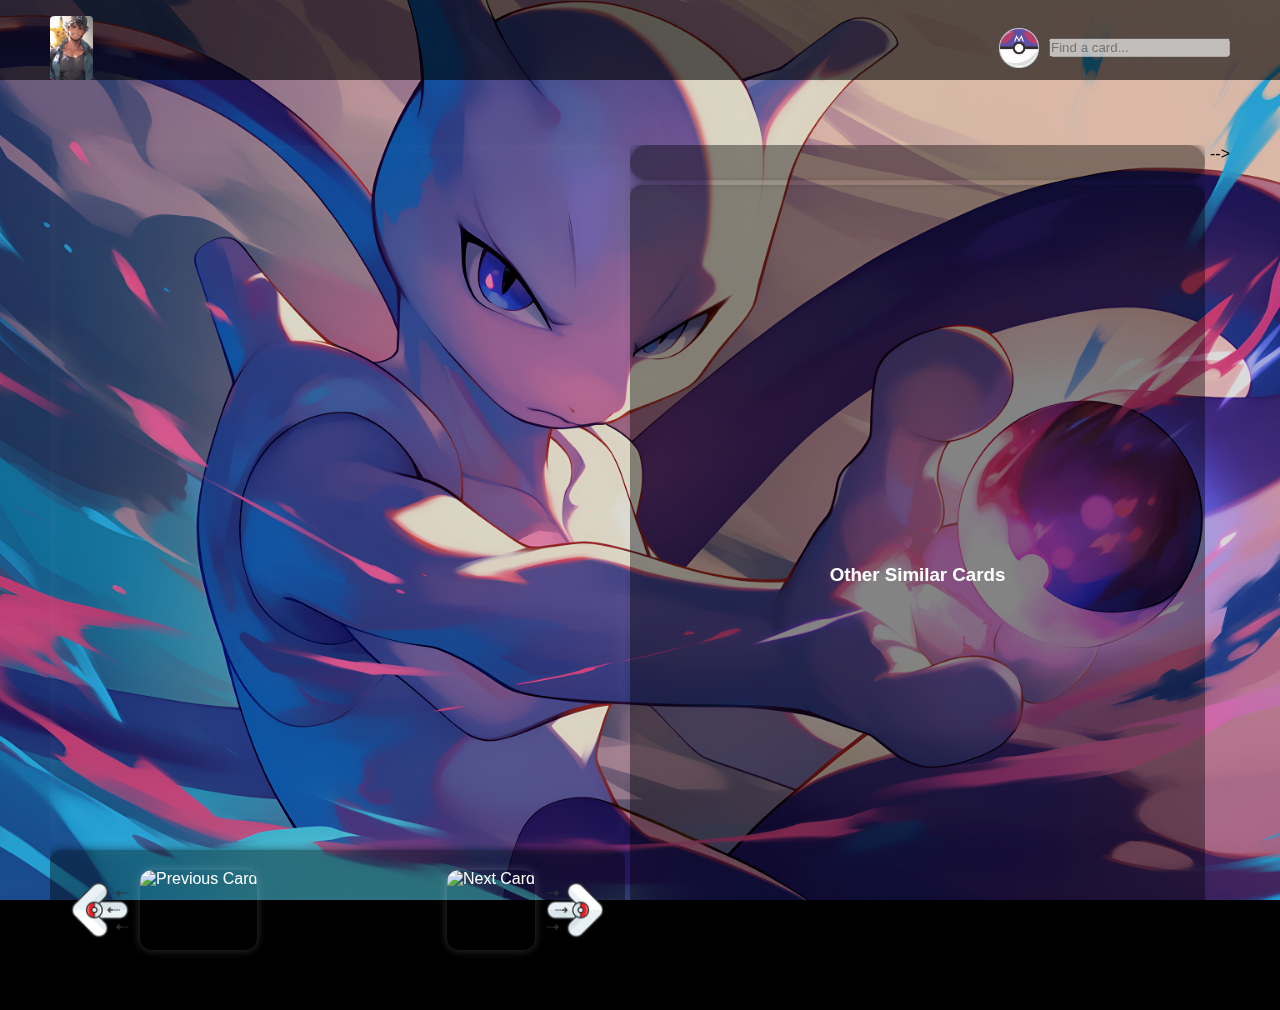
==== card.html @ ab2ef708 "work on single card pages" ====
<!-- SINGLE CARD PAGE HTML STRUCTURE -->
<!DOCTYPE html>
<html lang="en">
<head>
  <meta charset="UTF-8" />
  <meta name="viewport" content="width=device-width, initial-scale=1.0" />
  <title>PTCGP - Card Details</title>

  <link rel="stylesheet" href="styles/base.css" />
  <link rel="stylesheet" href="styles/layout.css" />
  <link rel="stylesheet" href="styles/header.css" />
  <link rel="stylesheet" href="styles/singlecard.css" />
</head>
<body>
  <!-- Header -->
  <header id="site-header">
    <div class="header-inner main-container">
      <a href="index.html" id="logo">
        <img src="images/logo.jpg" alt="PTCGP Logo" />
      </a>
      <div id="search-container">
        <img src="images/masterball.webp" alt="Master Ball" class="logo-badge" />
        <input type="text" id="search-bar" placeholder="Find a card..." disabled />
      </div>
    </div>
  </header>

  <!-- Background -->
  <img id="bg-img" src="images/bg.jpg" alt="Background" />

  <!-- Main Content -->
  <div class="main-container">
    <div class="card-detail-container">
	
	<!-- Left Column -->
	<div class="left-column">
	  <div class="card-visual">
		<div class="card-glow-container">
		  <div class="card-bg-glow" id="card-glow"></div>
		  <img class="card-page-image" id="card-image" src="" alt="" />
		</div>
	  </div>
	  <div class="nav-strip" id="nav-strip">
		<!-- LEFT (Prev) -->
		<a href="#" id="prev-link" class="nav-link">
		  <div class="nav-combo left"> <!-- Add class="left" here -->
			<img src="images/ui/arrow-left.png" alt="Previous" class="nav-arrow" />
			<img id="prev-thumb-img" class="nav-card-thumb" alt="Previous Card" />
			<div class="nav-label">
			  <span id="prev-card-name" class="card-name-label"></span>
			  <span id="prev-card-num" class="card-num-label"></span>
			</div>
		  </div>
		</a>

		<!-- RIGHT (Next) -->
		<a href="#" id="next-link" class="nav-link">
		  <div class="nav-combo right"> <!-- Add class="right" here -->
			<div class="nav-label">
			  <span id="next-card-name" class="card-name-label"></span>
			  <span id="next-card-num" class="card-num-label"></span>
			</div>
			<img id="next-thumb-img" class="nav-card-thumb" alt="Next Card" />
			<img src="images/ui/arrow-right.png" alt="Next" class="nav-arrow" />
		  </div>
		</a>
	  </div>
	</div> <!-- ✅ CLOSES .left-column properly -->

	<!-- Right Column -->
	<div class="right-column">
	  <div class="card-info-container">
		<div class="card-info-box">
		  <div class="set-info" id="set-info"></div>
		  <div class="card-meta" id="card-meta"></div>
		</div>
	  </div>
	  <div class="similar-cards" id="similar-cards">
		<h3>Other Similar Cards</h3>
		<div class="related-card-thumbs" id="related-card-thumbs"></div>
	  </div>
	</div>

	
      
      <!-- Left Column -->
      <!-- <div class="left-column"> -->
        <!-- <div class="card-visual"> -->
          <!-- <div class="card-glow-container"> -->
            <!-- <div class="card-bg-glow" id="card-glow"></div> -->
            <!-- <img class="card-page-image" id="card-image" src="" alt="" /> -->
          <!-- </div> -->
        <!-- </div> -->
		<!-- <div class="nav-strip" id="nav-strip"> -->
		  <!-- LEFT (Prev) -->
		  <!-- <a href="#" id="prev-link" class="nav-link"> -->
			<!-- <div class="nav-combo"> -->
			  <!-- <img src="images/ui/arrow-left.png" alt="Previous" class="nav-arrow" /> -->
			  <!-- <img id="prev-thumb-img" class="nav-card-thumb" alt="Previous Card" /> -->
			  <!-- <div class="nav-label"> -->
				<!-- <span id="prev-card-name" class="card-name-label"></span> -->
				<!-- <span id="prev-card-num" class="card-num-label"></span> -->
			  <!-- </div> -->
			<!-- </div> -->
		  <!-- </a> -->

		  <!-- RIGHT (Next) -->
		  <!-- <a href="#" id="next-link" class="nav-link"> -->
			<!-- <div class="nav-combo"> -->
			  <!-- <div class="nav-label"> -->
				<!-- <span id="next-card-name" class="card-name-label"></span> -->
				<!-- <span id="next-card-num" class="card-num-label"></span> -->
			  <!-- </div> -->
			  <!-- <img id="next-thumb-img" class="nav-card-thumb" alt="Next Card" /> -->
			  <!-- <img src="images/ui/arrow-right.png" alt="Next" class="nav-arrow" /> -->
			<!-- </div> -->
		  <!-- </a> -->
		<!-- </div> -->
	<!-- </div> <!-- ✅ CLOSES .left-column properly --> -->

      <!-- Right Column -->
      <!-- <div class="right-column"> -->
        <!-- <div class="card-info-container"> -->
          <!-- <div class="card-info-box"> -->
            <!-- <div class="set-info" id="set-info"></div> -->
            <!-- <div class="card-meta" id="card-meta"></div> -->
          <!-- </div> -->
        <!-- </div> -->
        <!-- <div class="similar-cards" id="similar-cards"> -->
          <!-- <h3>Other Similar Cards</h3> -->
          <!-- <div class="related-card-thumbs" id="related-card-thumbs"></div> -->
        <!-- </div> -->
      <!-- </div> -->

    </div>
  </div>

  <script src="js/dom.js"></script>
  <script src="js/rarity.js"></script>
  <script src="js/renderSingleCard.js"></script>
</body>
</html>
---- styles/base.css ----
/* Global Reset */
* {
  box-sizing: border-box;
  margin: 0;
  padding: 0;
}

/* Body styling */
body {
  font-family: sans-serif;
  background: #000;
}
---- styles/layout.css ----
/* Main Container */
.main-container {
  max-width: 1200px;
  margin: 0 auto;
  padding: 10px;
  position: relative;
  z-index: 1;
  margin-top: 15px; /* or match the header height + padding */
}

/* Title Styling */
h1 {
  font-family: 'Impact', cursive;
  font-size: 5rem;
  color: white;
  text-align: center;
  text-transform: uppercase;
  letter-spacing: 3px;
  text-shadow: 3px 3px 8px rgba(0, 0, 0, 0.8);
  margin-top: 50px;
  margin-bottom: 30px;
}

/* Background Image */
#bg-img {
  position: fixed;
  top: 0;
  left: 0;
  width: 100%;
  height: 100vh;
  object-fit: cover;
  z-index: -2;
  filter: brightness(80%) contrast(1.2);
  background-position: center;
  background-size: cover;
}

/* Homepage Layout */
#homepage-sections {
  display: flex;
  gap: 20px;
  justify-content: center;
  align-items: stretch;
  flex-wrap: wrap;
  margin-top: 20px;
}

@media (min-width: 768px) {
  #sets-section,
  #battle-section {
    flex: 1 1 45%;
  }
}

@media (max-width: 767px) {
  #sets-section,
  #battle-section {
    width: 100%;
  }
}

#sets-section,
#battle-section {
  flex: 1 1 48%;
  max-width: 48%;
  background-color: rgba(255, 255, 255, 0.05);
  border-radius: 12px;
  padding: 20px;
}

#back-button {
  margin: 40px auto;
  display: block;
  max-width: 200px;
  position: relative;
}
---- styles/header.css ----
#site-header {
  display: flex;
  justify-content: space-between;
  align-items: center;
  padding: 0px 20px;
  background-color: rgba(0, 0, 0, 0.6);
  position: fixed;
  top: 0;
  left: 0;
  right: 0;
  z-index: 100;
  height: 80px;
  
}

/* Inner container no longer needs flex row behavior for both items */
.header-inner {
  display: flex;
  justify-content: space-between;
  align-items: center;
  width: 100%;
}

#logo {
  display: flex;
  align-items: center;
  gap: 8px;
  text-decoration: none;
}

#logo img {
  height: 64px; /* Or 32px, 48px — whatever looks right */
  width: auto;
  border-radius: 4px;
}

.logo-text {
  font-size: 1.5rem;
  color: white;
  font-weight: bold;
  text-shadow: 1px 1px 2px black;
}

.logo-badge {
  height: 40px;   /* or however large you want the Master Ball */
  width: auto;
  pointer-events: none;  /* ensures it’s not clickable */
  user-select: none;
}


#search-container {
  display: flex;
  align-items: center;
  gap: 10px;
}
---- styles/singlecard.css ----
/* =====================================================
   📦 LAYOUT: CARD DETAIL CONTAINER
   ===================================================== */
   
.card-detail-container {
  display: flex;
  /* flex-wrap: nowrap; /* ⛔ don't stack them! */ */
  align-items: flex-start;
  gap: 5px; /* give the columns breathing room */
  padding: 120px 0px 30px;
  max-width: 1600px; /* expanded from 1200px or 1600px if you want to stretch more */
  margin: 0 auto;
}

.left-column,
.right-column {
  flex: 1;
  width: 50%;
  display: flex;
  flex-direction: column;
  gap: 5px; /*controls gap of bottom containers in each column*/
  overflow: hidden; /* prevent contents from pushing out */
}

.card-info-container,
.card-glow-container,
.similar-cards {
  max-width: 700px;
  width: 100%;
  margin: 0 auto;
}

.left-column .nav-strip  {
  max-width: 700px;
  width: 100%;
  margin: 0 auto;
}

.right-column .similar-cards {
  max-width: 700px;
  width: 100%;
  margin: 0 auto;
}


/* =====================================================
   🎴 LEFT COLUMN: CARD IMAGE + GLOW
   ===================================================== */
.card-glow-container {
  display: flex;
  align-items: center;
  justify-content: center;
  position: relative;
  width: 100%;
  max-width: 700px;  /* Maximum size for the container - match the other columns for proportionality (above) */
  height: 700px;      /* Let the height adjust based on the image */
  border-radius: 30px;
  overflow: hidden;
  box-shadow: 0 0 25px rgba(255, 255, 255, 0.05);
  flex-grow: 0; /* Prevent further scaling */
  z-index: 1; /* Ensure it's above the background */
}

/* .card-glow-container { */
  /* display: flex; */
  /* align-items: center; */
  /* justify-content: center; */
  /* position: relative; */
  /* width: 100%; */
  /* max-width: 500px;  /* Maximum size for the container */ 
  /* height: auto;      /* Let the height adjust based on the image */ 
  /* border-radius: 30px; */
  /* overflow: hidden; */
  /* box-shadow: 0 0 25px rgba(255, 255, 255, 0.05); */
  /* flex-grow: 0; /* Prevent further scaling */ 
  /* z-index: 0; */
/* } */

.card-page-image {
  width: auto;  /* Allow the width to scale based on its natural ratio */
  height: auto; /* Keep the image’s height proportional to the width */
  max-width: 100%; /* Ensure the image doesn't overflow its container */
  max-height: 100%; /* Ensure the image doesn't exceed the container */
  object-fit: contain;  /* Ensure the image is contained within the container */
  margin: auto;  /* Center the image both horizontally and vertically */
  z-index: 2;  /* Ensure it's on top of the background */
  position: relative;
  border-radius: 20px;
}

.card-bg-glow {
  position: absolute;
  top: 0;
  left: 0;
  width: 100%;
  height: 100%;
  background-size: cover;
  background-position: center;
  background-repeat: no-repeat;
  filter: blur(9px) brightness(1.0);
  z-index: -1;  /* Ensure the background stays behind */
  opacity: 1;
  box-shadow: 0 0 25px rgba(255, 255, 255, 0.15);
}

/* =====================================================
   🧭 LEFT COLUMN: NAVIGATION
   ===================================================== */
/* =====================================================
   🧭 LEFT COLUMN: NAVIGATION
   ===================================================== */
.nav-strip {
  display: flex;
  justify-content: space-between;  /* This makes sure that the elements are spaced out properly */
  align-items: center;  /* Vertically aligns button and image */
  width: 100%;  /* Ensure it spans the available width */
  max-width: 700px;
  padding: 20px;
  background-color: rgba(0, 0, 0, 0.4);
  border-radius: 12px;
  box-shadow: 0 0 10px rgba(0, 0, 0, 0.5);
  gap: 20px;  /* Adds space between the elements */
}

/* Nav container to ensure it aligns within the image container */
.nav-combo {
  display: flex;
  align-items: center; /* Vertically aligns the image and text */
  gap: 10px; /* Adjusts the spacing between the image and text */
  position: relative; /* Makes sure the text aligns relative to the image container */
  width: 100%;
  color: white; /* Set color to white explicitly */
}

/* For the left card */
.nav-combo .left {
  display: flex;
  flex-direction: column; /* Stack name and number vertically */
  align-items: flex-start; /* Aligns the text to the left */
  justify-content: center; /* Center the elements vertically if there's extra space */
  position: absolute;
  left: 0;  /* Aligns the text to the left of the image */
  text-align: left;
}

/* For the right card */
.nav-combo .right {
  display: flex;
  flex-direction: column; /* Stack name and number vertically */
  align-items: flex-end;  /* Aligns both the card name and number to the right of the container */
  justify-content: center; /* Center the elements vertically if there's extra space */
  position: absolute;
  right: 0;
  text-align: center; /* Ensures both name and number are aligned to the center */
}

/* Remove default underline from links */
.nav-link {
  text-decoration: none;  /* Remove the underline */
  color: inherit; /* Inherit color */
}

/* Center the number under the name */
.nav-combo .nav-label {
  display: flex;
  flex-direction: column;
  justify-content: center;
  align-items: center; /* Ensures both the name and the number are aligned */
  gap: 1px; /* Space between the name and the number */
  color: white; /* Ensures the text is white */
}

.nav-combo .left .nav-label span,
.nav-combo .right .nav-label span {
  display: block;  /* Make sure the number is on a new line */
  margin-top: 3px; /* Adjust space between the card name and number */
  text-align: center; /* Align both the name and number centrally */
}

/* Adjust arrow styles to stay consistent */
.nav-arrow {
  height: 60px;
  width: auto;
  pointer-events: none;
  user-select: none;
}

/* Thumb image style */
.nav-card-thumb {
  height: 80px;
  width: auto;
  border-radius: 12px;
  object-fit: contain;
  pointer-events: none;
  user-select: none;
  box-shadow: 0 0 10px rgba(255, 255, 255, 0.2);
}


.nav-link:hover .nav-combo {
  transform: scale(1.20);
  /* or add a subtle box-shadow/glow */
}

/* =====================================================
   🧾 RIGHT COLUMN: CARD INFO + SIMILAR CARDS
   ===================================================== */
.card-info-box {
  flex: 1;
  color: white;
  padding: 10px;
  border-radius: 20px;
  box-shadow: 0 0 10px rgba(0,0,0,0.6);
  background-color: rgba(0,0,0,0.4);
}

.set-info {
  display: flex;
  flex-direction: column;
  align-items: center;
  margin-bottom: 15px;
}

.set-info img.set-logo {
  height: 100px;
  margin-bottom: 5px; /*this adjusts the padding of the info underneath the set logo*/
  object-fit: contain;
  filter: drop-shadow(0 0 6px rgba(255, 255, 255, 0.2));
  transition: transform 0.2s ease;
}

.similar-cards {
  display: flex;
  flex-direction: column;
  justify-content: center;
  flex-grow: 1;
  max-width: 500px;
  width: 100%;
  padding: 15px; /*changing this changes the other ______ cards container vertically*/
  border-radius: 12px; /*adjusts the sharpness of just the other ______cards container, try to match this with the other containers*/
  background-color: rgba(0, 0, 0, 0.4);
  box-shadow: 0 0 10px rgba(0, 0, 0, 0.5);
  color: white;
  gap: 5px;
  min-height: 80px;
}

.similar-cards h3 {
  font-size: 1.6Arem; /*header font inside the other _____ cards container*/
  margin: 0;
  padding: 0px;
  text-align: center;
}

.similar-cards .related-card-thumbs {
  display: flex;
  gap: 10px; /*this controls the gap of the cards featured in other _____ cards*/
  flex-wrap: wrap;
  justify-content: center; /* <- add this if not already */
}

.similar-cards .related-card-thumbs img {
  height: 100px;
  border-radius: 4px;
  cursor: pointer;
  transition: transform 0.2s ease;
}

.similar-cards .related-card-thumbs img:hover {
  transform: scale(1.15);
}

.rarity-wrapper {
  display: inline-flex;
  gap: 0px;
  margin: 0;
  padding: 0;
  height: auto;
  line-height: 1;
  border: none;
  flex-wrap: nowrap;
  /* 🔧 NEW: these kill vertical space */
  align-items: center;
  justify-content: center;
  max-height: 1em;
}

.rarity-icon {
  width: 12px;
  height: 12px;
  display: inline-block;
  object-fit: contain;
  margin: 0;
  padding: 0;
  vertical-align: middle;
  pointer-events: none;
  line-height: 1;
  max-height: 1em; /* 👈 NEW: ensures image never stretches row */
  pointer-events: none; /* ← disables hover/click */
  user-select: none;     /* ← disables text/image selection */
}

.id-and-rarity {
  display: inline-flex;
  align-items: center;
  gap: 4px;
  line-height: 1;
  height: auto;
  margin: 0;
  padding: 0;
  /* 🔧 NEW: this ensures it doesn’t grow taller than needed */
  max-height: 1.4em;
}

.rarity-icon,
.id-and-rarity,
.related-meta {
  pointer-events: none;
}
/* =====================================================
   🎨 UTILITIES & SHARED STYLES
   ===================================================== */


.related-thumb {
  display: flex;
  flex-direction: column;
  align-items: center;
  text-align: center;
  /*width: 15-px; this manually sets the width of the cards in other similar cards, but is being handled by the parent .card-info-container above*/
  padding: 0;
  border: none;

  /* 👇 NEW: This fixes the vertical space from the wrapper/image overflow */
  line-height: normal;
  gap: 4px;
}

.related-thumb img {
  height: 80px;
  border-radius: 6px;
  margin-bottom: 5px;
  transition: transform 0.2s ease;
  box-shadow: 0 0 6px rgba(255,255,255,0.2);
}

.related-thumb:hover > img {
  transform: scale(0.6); /*4/15/2025 doesn't seem to control anything currently, or it's being overridden by a parent objective - most likely similar cards related thumb images*/
}

.related-meta {
  font-size: 0.8rem;
  color: white;
  display: grid;
  grid-template-rows: auto auto;
  align-items: center;
  justify-items: center;
  gap: 2px;
  margin-top: 4px;
  line-height: 1;
  /* background: rgba(255, 0, 0, 0.1); this was used as debugger for a background against the card name/number/rarity in the other similar cards section */
}
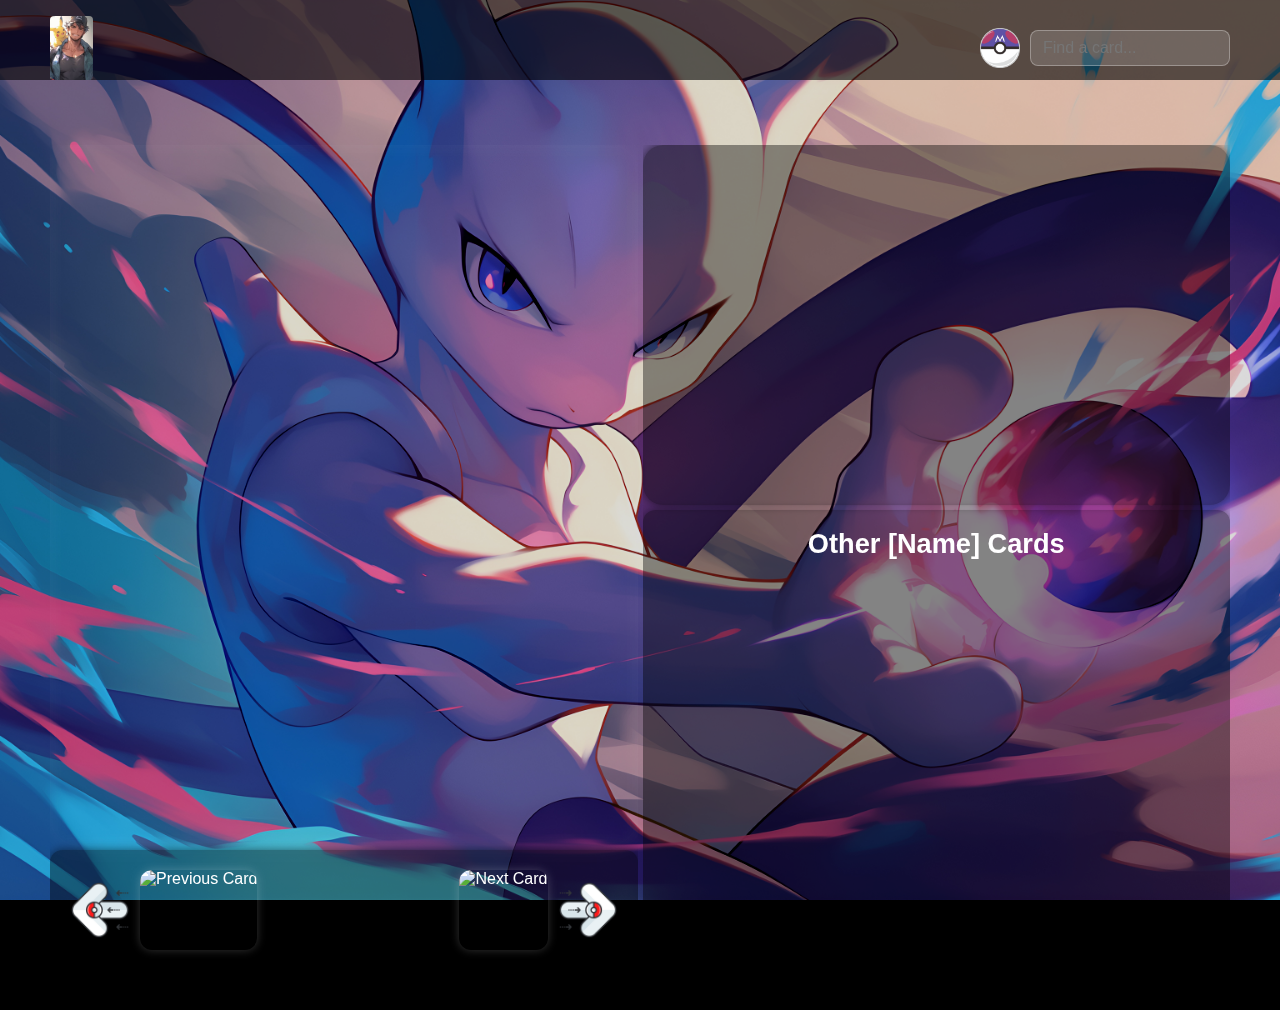
==== commit 1ec1b648: "fixes on single card page and adding search functionality" ====
--- a/card.html
+++ b/card.html
@@ -10,7 +10,16 @@
   <link rel="stylesheet" href="styles/layout.css" />
   <link rel="stylesheet" href="styles/header.css" />
   <link rel="stylesheet" href="styles/singlecard.css" />
+  <link rel="stylesheet" href="styles/search.css" />
 </head>
+<!-- 🔍 Search Results Overlay -->
+<div id="search-results-container" class="hidden">
+  <div id="search-results-header">
+    <span id="search-results-title"></span>
+    <button id="close-search-results">✖</button>
+  </div>
+  <div id="search-results-grid"></div>
+</div>
 <body>
   <!-- Header -->
   <header id="site-header">
@@ -20,7 +29,7 @@
       </a>
       <div id="search-container">
         <img src="images/masterball.webp" alt="Master Ball" class="logo-badge" />
-        <input type="text" id="search-bar" placeholder="Find a card..." disabled />
+        <input type="text" id="search-bar" placeholder="Find a card..." />
       </div>
     </div>
   </header>
@@ -69,75 +78,35 @@
 
 	<!-- Right Column -->
 	<div class="right-column">
-	  <div class="card-info-container">
-		<div class="card-info-box">
-		  <div class="set-info" id="set-info"></div>
-		  <div class="card-meta" id="card-meta"></div>
-		</div>
+	  <div class="card-info-box">
+ 	   <div class="set-info" id="set-info"></div>
+	   <div class="card-meta" id="card-meta"></div>
+      </div>
+	  <div class="similar-cards" id="similar-cards">
+	   <h3>Other [Name] Cards</h3>
+	   <div class="related-card-thumbs" id="related-card-thumbs"></div>
 	  </div>
-	  <div class="similar-cards" id="similar-cards">
-		<h3>Other Similar Cards</h3>
-		<div class="related-card-thumbs" id="related-card-thumbs"></div>
-	  </div>
-	</div>
+	 </div>
 
-	
-      
-      <!-- Left Column -->
-      <!-- <div class="left-column"> -->
-        <!-- <div class="card-visual"> -->
-          <!-- <div class="card-glow-container"> -->
-            <!-- <div class="card-bg-glow" id="card-glow"></div> -->
-            <!-- <img class="card-page-image" id="card-image" src="" alt="" /> -->
-          <!-- </div> -->
-        <!-- </div> -->
-		<!-- <div class="nav-strip" id="nav-strip"> -->
-		  <!-- LEFT (Prev) -->
-		  <!-- <a href="#" id="prev-link" class="nav-link"> -->
-			<!-- <div class="nav-combo"> -->
-			  <!-- <img src="images/ui/arrow-left.png" alt="Previous" class="nav-arrow" /> -->
-			  <!-- <img id="prev-thumb-img" class="nav-card-thumb" alt="Previous Card" /> -->
-			  <!-- <div class="nav-label"> -->
-				<!-- <span id="prev-card-name" class="card-name-label"></span> -->
-				<!-- <span id="prev-card-num" class="card-num-label"></span> -->
-			  <!-- </div> -->
-			<!-- </div> -->
-		  <!-- </a> -->
-
-		  <!-- RIGHT (Next) -->
-		  <!-- <a href="#" id="next-link" class="nav-link"> -->
-			<!-- <div class="nav-combo"> -->
-			  <!-- <div class="nav-label"> -->
-				<!-- <span id="next-card-name" class="card-name-label"></span> -->
-				<!-- <span id="next-card-num" class="card-num-label"></span> -->
-			  <!-- </div> -->
-			  <!-- <img id="next-thumb-img" class="nav-card-thumb" alt="Next Card" /> -->
-			  <!-- <img src="images/ui/arrow-right.png" alt="Next" class="nav-arrow" /> -->
-			<!-- </div> -->
-		  <!-- </a> -->
+	<!-- <div class="right-column"> -->
+	  <!-- <div class="card-info-container"> -->
+		<!-- <div class="card-info-box"> -->
+		  <!-- <div class="set-info" id="set-info"></div> -->
+		  <!-- <div class="card-meta" id="card-meta"></div> -->
 		<!-- </div> -->
-	<!-- </div> <!-- ✅ CLOSES .left-column properly --> -->
-
-      <!-- Right Column -->
-      <!-- <div class="right-column"> -->
-        <!-- <div class="card-info-container"> -->
-          <!-- <div class="card-info-box"> -->
-            <!-- <div class="set-info" id="set-info"></div> -->
-            <!-- <div class="card-meta" id="card-meta"></div> -->
-          <!-- </div> -->
-        <!-- </div> -->
-        <!-- <div class="similar-cards" id="similar-cards"> -->
-          <!-- <h3>Other Similar Cards</h3> -->
-          <!-- <div class="related-card-thumbs" id="related-card-thumbs"></div> -->
-        <!-- </div> -->
-      <!-- </div> -->
-
+	  <!-- </div> -->
+	  <!-- <div class="similar-cards" id="similar-cards"> -->
+		<!-- <h3>Other Similar Cards</h3> -->
+		<!-- <div class="related-card-thumbs" id="related-card-thumbs"></div> -->
+	  <!-- </div> -->
+	<!-- </div> -->
     </div>
   </div>
 
   <script src="js/dom.js"></script>
   <script src="js/rarity.js"></script>
   <script src="js/renderSingleCard.js"></script>
+  <script src="js/search.js"></script>
 </body>
 </html>
 
--- a/styles/header.css
+++ b/styles/header.css
@@ -41,17 +41,3 @@
   text-shadow: 1px 1px 2px black;
 }
 
-.logo-badge {
-  height: 40px;   /* or however large you want the Master Ball */
-  width: auto;
-  pointer-events: none;  /* ensures it’s not clickable */
-  user-select: none;
-}
-
-
-#search-container {
-  display: flex;
-  align-items: center;
-  gap: 10px;
-}
-
--- a/styles/singlecard.css
+++ b/styles/singlecard.css
@@ -10,6 +10,7 @@
   padding: 120px 0px 30px;
   max-width: 1600px; /* expanded from 1200px or 1600px if you want to stretch more */
   margin: 0 auto;
+  height: auto; /* or 90vh, based on your header */
 }
 
 .left-column,
@@ -23,11 +24,11 @@
 }
 
 .card-info-container,
-.card-glow-container,
-.similar-cards {
+.card-glow-container {
   max-width: 700px;
   width: 100%;
-  margin: 0 auto;
+  margin: 0 auto;  
+  display: flex;
 }
 
 .left-column .nav-strip  {
@@ -41,7 +42,6 @@
   width: 100%;
   margin: 0 auto;
 }
-
 
 /* =====================================================
    🎴 LEFT COLUMN: CARD IMAGE + GLOW
@@ -60,21 +60,6 @@
   flex-grow: 0; /* Prevent further scaling */
   z-index: 1; /* Ensure it's above the background */
 }
-
-/* .card-glow-container { */
-  /* display: flex; */
-  /* align-items: center; */
-  /* justify-content: center; */
-  /* position: relative; */
-  /* width: 100%; */
-  /* max-width: 500px;  /* Maximum size for the container */ 
-  /* height: auto;      /* Let the height adjust based on the image */ 
-  /* border-radius: 30px; */
-  /* overflow: hidden; */
-  /* box-shadow: 0 0 25px rgba(255, 255, 255, 0.05); */
-  /* flex-grow: 0; /* Prevent further scaling */ 
-  /* z-index: 0; */
-/* } */
 
 .card-page-image {
   width: auto;  /* Allow the width to scale based on its natural ratio */
@@ -106,9 +91,6 @@
 /* =====================================================
    🧭 LEFT COLUMN: NAVIGATION
    ===================================================== */
-/* =====================================================
-   🧭 LEFT COLUMN: NAVIGATION
-   ===================================================== */
 .nav-strip {
   display: flex;
   justify-content: space-between;  /* This makes sure that the elements are spaced out properly */
@@ -173,7 +155,7 @@
 .nav-combo .left .nav-label span,
 .nav-combo .right .nav-label span {
   display: block;  /* Make sure the number is on a new line */
-  margin-top: 3px; /* Adjust space between the card name and number */
+  margin-top: 5px; /* Adjust space between the card name and number */
   text-align: center; /* Align both the name and number centrally */
 }
 
@@ -196,19 +178,31 @@
   box-shadow: 0 0 10px rgba(255, 255, 255, 0.2);
 }
 
-
 .nav-link:hover .nav-combo {
   transform: scale(1.20);
   /* or add a subtle box-shadow/glow */
 }
 
 /* =====================================================
-   🧾 RIGHT COLUMN: CARD INFO + SIMILAR CARDS
+   🧾 RIGHT COLUMN: CARD INFO
    ===================================================== */
+ 
+.right-column {
+  flex: 1;
+  width: 50%;
+  display: flex;
+  flex-direction: column;
+  gap: 5px;
+  overflow: hidden;
+}
+ 
 .card-info-box {
-  flex: 1;
+  flex: 1 1 auto; /* or 1.5 or 3 for more dominance */
   color: white;
-  padding: 10px;
+  padding: 5px;
+  max-height: 40vh;
+  min-height: 250px;      /* ✅ Optional: keep a nice base if very little content */
+  overflow-y: auto;
   border-radius: 20px;
   box-shadow: 0 0 10px rgba(0,0,0,0.6);
   background-color: rgba(0,0,0,0.4);
@@ -218,71 +212,135 @@
   display: flex;
   flex-direction: column;
   align-items: center;
-  margin-bottom: 15px;
+  margin-bottom: 6px;
 }
 
 .set-info img.set-logo {
   height: 100px;
-  margin-bottom: 5px; /*this adjusts the padding of the info underneath the set logo*/
+  margin-bottom: 2px; /*this adjusts the padding of the info underneath the set logo*/
   object-fit: contain;
   filter: drop-shadow(0 0 6px rgba(255, 255, 255, 0.2));
   transition: transform 0.2s ease;
 }
 
+.card-meta {
+  display: flex;
+  justify-content: space-between;
+  align-items: flex-start;
+  gap: 20px;
+}
+
+.left-info, .right-info {
+  flex: 1;
+  color: white;
+}
+
+.right-info li strong {
+  color: #ffd700;
+  font-size: 1.05rem;
+}
+
+.card-name-title {
+  font-size: 2rem;
+  font-weight: 800;
+  margin-bottom: 2px;
+  color: white;
+  text-align: center;
+  text-shadow: 0 0 8px rgba(0, 0, 0, 0.5);
+}
+
+.attack-effect {
+  display: block;
+  margin-top: 4px;
+  font-style: italic;
+  color: #b3e5fc; /* light cyan-blue */
+  font-size: 0.95rem;
+  line-height: 1.4;
+}
+
+
+/* =====================================================
+   🧾 RIGHT COLUMN: SIMILAR CARDS
+   ===================================================== */
 .similar-cards {
-  display: flex;
-  flex-direction: column;
-  justify-content: center;
-  flex-grow: 1;
-  max-width: 500px;
-  width: 100%;
-  padding: 15px; /*changing this changes the other ______ cards container vertically*/
-  border-radius: 12px; /*adjusts the sharpness of just the other ______cards container, try to match this with the other containers*/
+  flex: 1 1 auto;
+  margin-top: auto; /* ✅ Anchor it to bottom */
+  min-height: 120px;
+  max-height: 480px;
+  overflow-y: auto;
+  padding: 8px;
+  color: white;
+  border-radius: 12px;
   background-color: rgba(0, 0, 0, 0.4);
   box-shadow: 0 0 10px rgba(0, 0, 0, 0.5);
-  color: white;
-  gap: 5px;
-  min-height: 80px;
+  justify-content: flex-start;
 }
 
 .similar-cards h3 {
-  font-size: 1.6Arem; /*header font inside the other _____ cards container*/
+  font-size: 1.7rem; /* Fix: previously had a typo '1.6Arem' */
   margin: 0;
-  padding: 0px;
+  padding: 10px;
   text-align: center;
 }
 
 .similar-cards .related-card-thumbs {
   display: flex;
-  gap: 10px; /*this controls the gap of the cards featured in other _____ cards*/
+  gap: 20px; /*this controls the gap of the cards featured in other _____ cards*/
   flex-wrap: wrap;
   justify-content: center; /* <- add this if not already */
 }
 
-.similar-cards .related-card-thumbs img {
-  height: 100px;
-  border-radius: 4px;
-  cursor: pointer;
+/* .similar-cards .related-card-thumbs img { */
+  /* height: 100px; */
+  /* border-radius: 4px; */
+  /* cursor: pointer; */
+  /* transition: transform 0.2s ease; */
+/* } */
+
+/* .similar-cards .related-card-thumbs img:hover { */
+  /* transform: scale(1.15); */
+/* } */
+
+/* ============================================
+   🔗 SIMILAR CARD THUMBNAIL (Related-Thumb Unit)
+   ============================================ */
+
+.related-thumb {
+  transform: scale(1.35); /* ✨ default size slightly larger */
   transition: transform 0.2s ease;
-}
-
-.similar-cards .related-card-thumbs img:hover {
-  transform: scale(1.15);
-}
-
-.rarity-wrapper {
+  display: flex;
+  flex-direction: column;
+  align-items: center;
+  text-align: center;
+  padding: 15px;
+  border: none;
+  line-height: normal;
+  gap: 0px;
+  text-decoration: none;
+  color: inherit;
+  transition: transform 0.2s ease;
+}
+
+
+.related-meta {
+  font-size: 0.8rem;
+  color: white;
+  display: grid;
+  grid-template-rows: auto auto;
+  align-items: center;
+  justify-items: center;
+  gap: 1px;
+  margin-top: 0px;
+  line-height: 1;
+  /* background: rgba(255, 0, 0, 0.1); this was used as debugger for a background against the card name/number/rarity in the other similar cards section */
+}
+
+.id-and-rarity {
   display: inline-flex;
-  gap: 0px;
-  margin: 0;
-  padding: 0;
-  height: auto;
-  line-height: 1;
-  border: none;
-  flex-wrap: nowrap;
-  /* 🔧 NEW: these kill vertical space */
-  align-items: center;
-  justify-content: center;
-  max-height: 1em;
+  align-items: center;
+  gap: 5px;
+  line-height: 1.2;
+  max-height: 1.4em;
 }
 
 .rarity-icon {
@@ -296,20 +354,23 @@
   pointer-events: none;
   line-height: 1;
   max-height: 1em; /* 👈 NEW: ensures image never stretches row */
-  pointer-events: none; /* ← disables hover/click */
-  user-select: none;     /* ← disables text/image selection */
-}
-
-.id-and-rarity {
+  pointer-events: none; /* ← disables hover/click*/
+  user-select: none;     /* ← disables text/image selection*/
+}
+
+.rarity-wrapper {
   display: inline-flex;
-  align-items: center;
-  gap: 4px;
-  line-height: 1;
-  height: auto;
+  gap: 0px;
   margin: 0;
   padding: 0;
-  /* 🔧 NEW: this ensures it doesn’t grow taller than needed */
-  max-height: 1.4em;
+  height: auto;
+  line-height: 1;
+  border: none;
+  flex-wrap: nowrap;
+  /* 🔧 NEW: these kill vertical space */
+  align-items: center;
+  justify-content: center;
+  max-height: 1em;
 }
 
 .rarity-icon,
@@ -317,46 +378,30 @@
 .related-meta {
   pointer-events: none;
 }
-/* =====================================================
-   🎨 UTILITIES & SHARED STYLES
-   ===================================================== */
-
-
-.related-thumb {
-  display: flex;
-  flex-direction: column;
-  align-items: center;
-  text-align: center;
-  /*width: 15-px; this manually sets the width of the cards in other similar cards, but is being handled by the parent .card-info-container above*/
-  padding: 0;
-  border: none;
-
-  /* 👇 NEW: This fixes the vertical space from the wrapper/image overflow */
-  line-height: normal;
+
+/* ============================================
+   🔗 NEW CARD CONTAINER - DONT FORGET TO REMOVE OLD (Related-Thumb Unit)
+   ============================================ */
+   
+  .thumb-preview {
+  display: flex;
+  flex-direction: column;
+  align-items: center;
   gap: 4px;
-}
-
-.related-thumb img {
-  height: 80px;
+  transition: transform 0.2s ease;
+}
+
+.related-thumb:hover .thumb-preview {
+  transform: scale(1.1);
+  box-shadow: 0 0 10px rgba(255, 255, 255, 0.4);
+}
+
+.thumb-preview img {
+  height: 100px;
   border-radius: 6px;
-  margin-bottom: 5px;
-  transition: transform 0.2s ease;
   box-shadow: 0 0 6px rgba(255,255,255,0.2);
 }
 
-.related-thumb:hover > img {
-  transform: scale(0.6); /*4/15/2025 doesn't seem to control anything currently, or it's being overridden by a parent objective - most likely similar cards related thumb images*/
-}
-
-.related-meta {
-  font-size: 0.8rem;
-  color: white;
-  display: grid;
-  grid-template-rows: auto auto;
-  align-items: center;
-  justify-items: center;
-  gap: 2px;
-  margin-top: 4px;
-  line-height: 1;
-  /* background: rgba(255, 0, 0, 0.1); this was used as debugger for a background against the card name/number/rarity in the other similar cards section */
-}+.related-thumb:hover .thumb-preview img {
+  box-shadow: 0 0 12px rgba(255, 255, 255, 0.6);
+}
--- a/styles/search.css
+++ b/styles/search.css
@@ -0,0 +1,180 @@
+/* =====================================================
+   🧭 Header search bar styling (input + container)
+   ===================================================== */
+
+#search-container {
+  display: flex;
+  align-items: center;
+  gap: 10px;
+}
+
+.logo-badge {
+  height: 40px;
+  width: auto;
+  pointer-events: none;
+  user-select: none;
+}
+
+#search-bar {
+  background-color: rgba(255, 255, 255, 0.15);
+  border: 1px solid rgba(255, 255, 255, 0.3);
+  border-radius: 8px;
+  padding: 8px 12px;
+  color: white;
+  font-size: 1rem;
+  width: 200px;
+  transition: all 0.2s ease;
+}
+
+#search-bar:focus {
+  outline: none;
+  border-color: white;
+  background-color: rgba(255, 255, 255, 0.25);
+  box-shadow: 0 0 5px rgba(255, 255, 255, 0.5);
+}
+
+/* =====================================================
+   🔍 Search results overlay styling (live search display)
+   ===================================================== */
+   
+ #search-results-container {
+  position: fixed;
+  top: 100px;
+  left: 50%;
+  transform: translateX(-50%);
+  width: 90%;
+  max-width: 1200px;
+  background: rgba(0, 0, 0, 0.95);
+  border-radius: 10px;
+  padding: 20px;
+  z-index: 1000;
+  color: white;
+  box-shadow: 0 0 20px rgba(255, 255, 255, 0.2);
+}
+
+#search-results-header {
+  display: flex;
+  justify-content: space-between;
+  align-items: center;
+  margin-bottom: 15px;
+}
+
+#close-search-results {
+  background: transparent;
+  color: white;
+  border: none;
+  font-size: 1.5rem;
+  cursor: pointer;
+}
+
+#search-results-grid {
+  display: grid;
+  grid-template-columns: repeat(auto-fill, minmax(140px, 1fr));
+  gap: 15px;
+  justify-content: center; /* 👈 this is the magic */
+  justify-items: center;         /* 👈 this one is new */
+}
+
+.search-result-card {
+  padding: 0px;
+  background: transparent;
+  border-radius: 0;
+  display: flex;
+  flex-direction: column;
+  align-items: center;
+  transition: transform 0.2s ease;
+  cursor: pointer;
+}
+
+
+.search-result-card:hover {
+  transform: scale(1.5);
+  background: rgba(255, 255, 255, 0.1);
+  box-shadow: 0 0 8px rgba(255, 255, 255, 0.15);
+  transition: all 0.2s ease;
+}
+
+.search-result-card img {
+  width: 100%;
+  border-radius: 6px;
+  object-fit: contain;
+}
+
+.hidden {
+  display: none !important;
+}
+
+.thumb-preview {
+  display: flex;
+  flex-direction: column;
+  align-items: center;
+  gap: 4px;
+  transition: transform 0.2s ease;
+}
+
+/* =====================================================
+   Search results images
+   ===================================================== */
+.related-meta {
+  font-size: 0.8rem;
+  color: white;
+  display: grid;
+  grid-template-rows: auto auto;
+  align-items: center;
+  justify-items: center;
+  gap: 1px;
+  margin-top: 0px;
+  line-height: 1;
+}
+
+.id-and-rarity {
+  display: inline-flex;
+  align-items: center;
+  gap: 5px;
+  line-height: 1.2;
+  max-height: 1.4em;
+}
+
+.rarity-icon {
+  width: 12px;
+  height: 12px;
+  object-fit: contain;
+  pointer-events: none;
+  user-select: none;
+}
+
+
+/* =====================================================
+   💀 Depricated - leave as backup for during testing
+   ===================================================== */
+   
+/* #search-bar { */
+  /* background-color: rgba(255, 255, 255, 0.15); */
+  /* border: 1px solid rgba(255, 255, 255, 0.3); */
+  /* border-radius: 8px; */
+  /* padding: 8px 12px; */
+  /* color: white; */
+  /* font-size: 1rem; */
+  /* width: 200px; */
+  /* transition: all 0.2s ease; */
+/* } */
+
+/* #search-bar:focus { */
+  /* outline: none; */
+  /* border-color: white; */
+  /* background-color: rgba(255, 255, 255, 0.25); */
+  /* box-shadow: 0 0 5px rgba(255, 255, 255, 0.5); */
+/* } */
+
+/* #search-container { */
+  /* display: flex; */
+  /* align-items: center; */
+  /* gap: 10px; */
+/* } */
+
+/* .logo-badge { */
+  /* height: 40px;   /* or however large you want the Master Ball */ */
+  /* width: auto; */
+  /* pointer-events: none;  /* ensures it’s not clickable */ */
+  /* user-select: none; */
+/* } */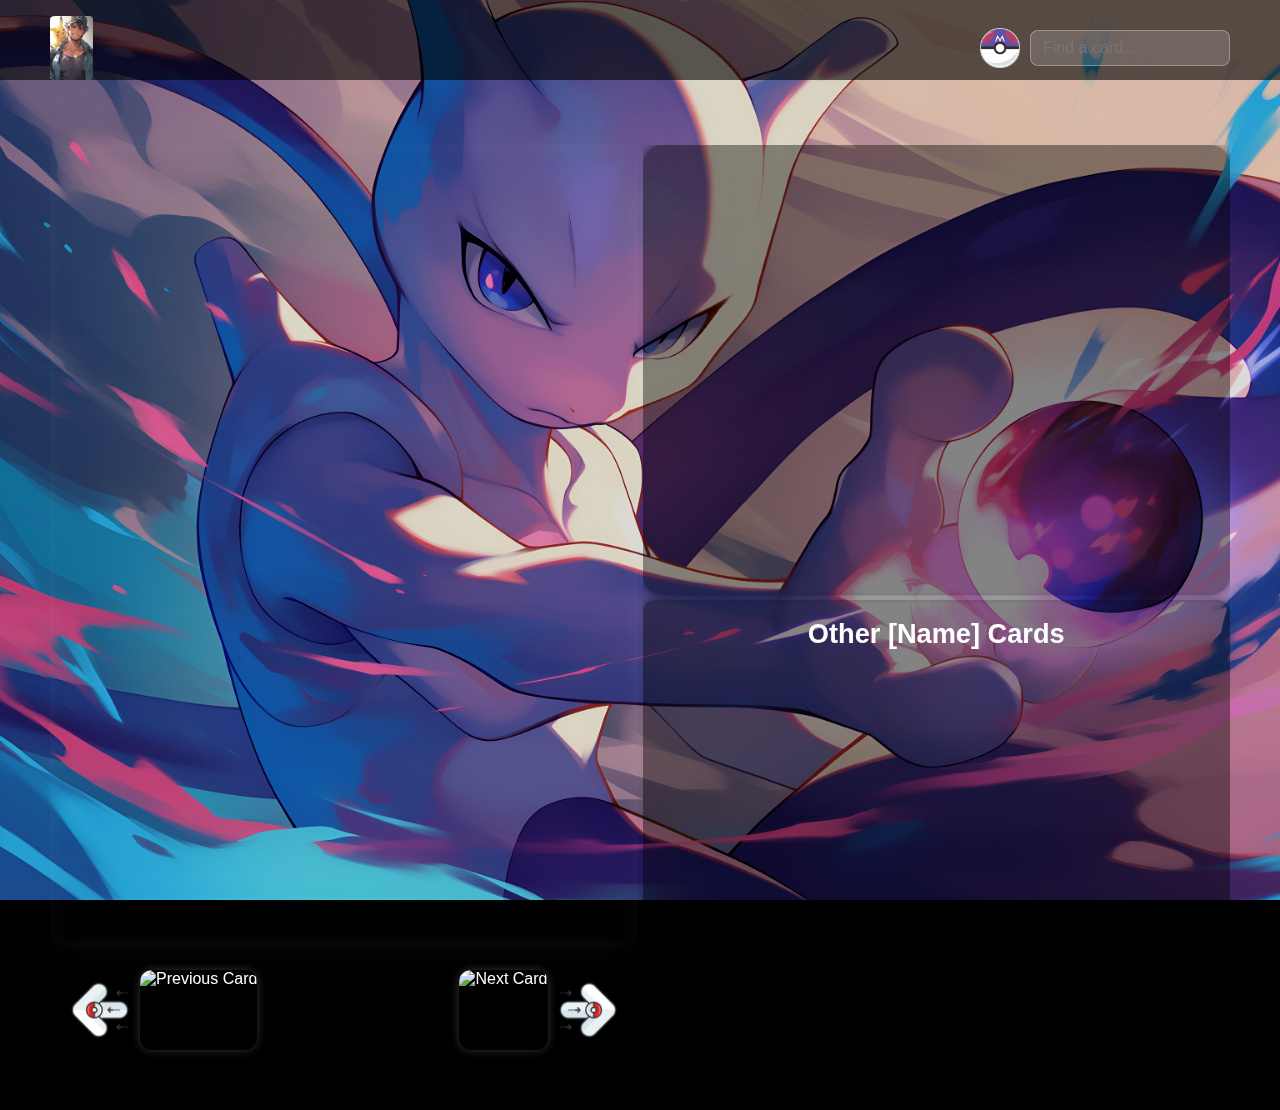
==== commit 7cec9903: "Refactor: Modularized single card view, removed legacy files, added new directory structure" ====
--- a/card.html
+++ b/card.html
@@ -7,10 +7,11 @@
   <title>PTCGP - Card Details</title>
 
   <link rel="stylesheet" href="styles/base.css" />
-  <link rel="stylesheet" href="styles/layout.css" />
+  <link rel="stylesheet" href="styles/globalVisuals/globalVisuals.css" />
   <link rel="stylesheet" href="styles/header.css" />
   <link rel="stylesheet" href="styles/singlecard.css" />
   <link rel="stylesheet" href="styles/search.css" />
+  <link rel="stylesheet" href="styles/rarity.css" />
 </head>
 <!-- 🔍 Search Results Overlay -->
 <div id="search-results-container" class="hidden">
@@ -25,17 +26,17 @@
   <header id="site-header">
     <div class="header-inner main-container">
       <a href="index.html" id="logo">
-        <img src="images/logo.jpg" alt="PTCGP Logo" />
+        <img src="images/ui/header/logo.jpg" alt="PTCGP Logo" />
       </a>
       <div id="search-container">
-        <img src="images/masterball.webp" alt="Master Ball" class="logo-badge" />
+        <img src="images/ui/header/masterball.webp" alt="Master Ball" class="logo-badge" />
         <input type="text" id="search-bar" placeholder="Find a card..." />
       </div>
     </div>
   </header>
 
   <!-- Background -->
-  <img id="bg-img" src="images/bg.jpg" alt="Background" />
+  <img id="bg-img" src="images/ui/bg.jpg" alt="Background" />
 
   <!-- Main Content -->
   <div class="main-container">
@@ -87,26 +88,23 @@
 	   <div class="related-card-thumbs" id="related-card-thumbs"></div>
 	  </div>
 	 </div>
-
-	<!-- <div class="right-column"> -->
-	  <!-- <div class="card-info-container"> -->
-		<!-- <div class="card-info-box"> -->
-		  <!-- <div class="set-info" id="set-info"></div> -->
-		  <!-- <div class="card-meta" id="card-meta"></div> -->
-		<!-- </div> -->
-	  <!-- </div> -->
-	  <!-- <div class="similar-cards" id="similar-cards"> -->
-		<!-- <h3>Other Similar Cards</h3> -->
-		<!-- <div class="related-card-thumbs" id="related-card-thumbs"></div> -->
-	  <!-- </div> -->
-	<!-- </div> -->
     </div>
   </div>
 
   <script src="js/dom.js"></script>
-  <script src="js/rarity.js"></script>
-  <script src="js/renderSingleCard.js"></script>
+  <script src="js/iconHelpers.js"></script>
+  <!-- =============================================================
+  🧩 This script uses ES Modules (import/export), so we must
+  specify type="module" for the browser to support it properly.
+
+  Without type="module", you'll get:
+  ❌ SyntaxError: import declarations may only appear at top level
+
+  Modules are automatically deferred and scoped. (below)
+  ============================================================= -->
+  <script type="module" src="js/singlecardpage/renderSingleCard.js"></script>
   <script src="js/search.js"></script>
+ 
 </body>
 </html>
 
--- a/styles/base.css
+++ b/styles/base.css
@@ -1,3 +1,33 @@
+/* =====================================================
+📦 .main-container
+Global outer wrapper used on all pages (homepage, card, search).
+Centers and caps content width.
+===================================================== */
+
+/* Main Container */
+.main-container {
+  max-width: 1200px;
+  margin: 0 auto;
+  padding: 10px;
+  position: relative;
+  z-index: 1;
+  margin-top: 15px; /* or match the header height + padding */
+}
+
+/* Title Styling */
+h1 {
+  font-family: 'Impact', cursive;
+  font-size: 5rem;
+  color: white;
+  text-align: center;
+  text-transform: uppercase;
+  letter-spacing: 3px;
+  text-shadow: 3px 3px 8px rgba(0, 0, 0, 0.8);
+  margin-top: 50px;
+  margin-bottom: 30px;
+}
+
+
 /* Global Reset */
 * {
   box-sizing: border-box;
--- a/styles/globalVisuals/globalVisuals.css
+++ b/styles/globalVisuals/globalVisuals.css
@@ -0,0 +1,13 @@
+/* Background Image */
+#bg-img {
+  position: fixed;
+  top: 0;
+  left: 0;
+  width: 100%;
+  height: 100vh;
+  object-fit: cover;
+  z-index: -2;
+  filter: brightness(80%) contrast(1.2);
+  background-position: center;
+  background-size: cover;
+}--- a/styles/singlecard.css
+++ b/styles/singlecard.css
@@ -1,3 +1,13 @@
+/* =====================================================
+🎴 singlecard.css
+Handles layout and styling for the single card detail view.
+Works with:
+- renderCardInfo.js (image & meta layout)
+- renderSimilarCards.js (related cards row)
+- renderNavigation.js (prev/next buttons)
+===================================================== */
+
+
 /* =====================================================
    📦 LAYOUT: CARD DETAIL CONTAINER
    ===================================================== */
@@ -52,8 +62,8 @@
   justify-content: center;
   position: relative;
   width: 100%;
-  max-width: 700px;  /* Maximum size for the container - match the other columns for proportionality (above) */
-  height: 700px;      /* Let the height adjust based on the image */
+  max-width: 800px;  /* Maximum size for the container - match the other columns for proportionality (above) */
+  height: 800px;      /* Let the height adjust based on the image */
   border-radius: 30px;
   overflow: hidden;
   box-shadow: 0 0 25px rgba(255, 255, 255, 0.05);
@@ -201,11 +211,13 @@
   color: white;
   padding: 5px;
   max-height: 40vh;
-  min-height: 250px;      /* ✅ Optional: keep a nice base if very little content */
+  min-height: 450px;      /* ✅ Optional: keep a nice base if very little content */
   overflow-y: auto;
   border-radius: 20px;
   box-shadow: 0 0 10px rgba(0,0,0,0.6);
   background-color: rgba(0,0,0,0.4);
+  font-size: 1rem; /* ← Establishes a consistent base */
+  line-height: 1.5;
 }
 
 .set-info {
@@ -233,31 +245,67 @@
 .left-info, .right-info {
   flex: 1;
   color: white;
-}
-
-.right-info li strong {
-  color: #ffd700;
+  font-size: 1rem;
+}
+
+.left-info p {
+  margin-bottom: 8px;  /* or 10px if you want a bit more breathing room */
+}
+
+.info-key {
+  font-weight: bold;
+  font-size: 1.15rem;
+  background: linear-gradient(to right, #FFFF00, #ff8c00);
+  -webkit-background-clip: text;
+  -webkit-text-fill-color: transparent;
+  text-shadow: 0 0 3px rgba(0,0,0,0.6);
+}
+
+/* .info-key { */
+  /* font-weight: bold; */
+  /* color: #f5d142; /* richer yellow */
+  /* font-size: 1.05rem; */
+  /* display: inline-block; */
+  /* text-shadow: 0 0 6px rgba(255, 255, 255, 0.4); /* Brighter glow */
+  /* margin-right: 6px; */
+/* } */
+
+.info-value {
+  color: white;
+  font-weight: normal;
   font-size: 1.05rem;
-}
-
-.card-name-title {
+  display: inline-block;
+  text-shadow: 0 0 3px rgba(0, 0, 0, 0.4);
+}
+
+.card-name-title { 
   font-size: 2rem;
   font-weight: 800;
-  margin-bottom: 2px;
+  margin-bottom: 0px;
   color: white;
   text-align: center;
   text-shadow: 0 0 8px rgba(0, 0, 0, 0.5);
 }
 
-.attack-effect {
+.type-icon {
+  width: 22px;            /* or 18px if you want to shrink rarity slightly */
+  height: 22px;
+  object-fit: contain;
+  vertical-align: middle;
+  margin-right: 4px;
+  filter: drop-shadow(0 0 2px rgba(0, 0, 0, 0.3));
+  pointer-events: none;
+  user-select: none;
+}
+
+.description-text {
+  font-style: italic;
+  font-size: 0.95rem;
+  color: #b3e5fc;
   display: block;
-  margin-top: 4px;
-  font-style: italic;
-  color: #b3e5fc; /* light cyan-blue */
-  font-size: 0.95rem;
+  margin-left: 10px;
   line-height: 1.4;
 }
-
 
 /* =====================================================
    🧾 RIGHT COLUMN: SIMILAR CARDS
@@ -266,7 +314,7 @@
   flex: 1 1 auto;
   margin-top: auto; /* ✅ Anchor it to bottom */
   min-height: 120px;
-  max-height: 480px;
+  max-height: 580px;
   overflow-y: auto;
   padding: 8px;
   color: white;
@@ -289,17 +337,6 @@
   flex-wrap: wrap;
   justify-content: center; /* <- add this if not already */
 }
-
-/* .similar-cards .related-card-thumbs img { */
-  /* height: 100px; */
-  /* border-radius: 4px; */
-  /* cursor: pointer; */
-  /* transition: transform 0.2s ease; */
-/* } */
-
-/* .similar-cards .related-card-thumbs img:hover { */
-  /* transform: scale(1.15); */
-/* } */
 
 /* ============================================
    🔗 SIMILAR CARD THUMBNAIL (Related-Thumb Unit)
@@ -335,49 +372,6 @@
   /* background: rgba(255, 0, 0, 0.1); this was used as debugger for a background against the card name/number/rarity in the other similar cards section */
 }
 
-.id-and-rarity {
-  display: inline-flex;
-  align-items: center;
-  gap: 5px;
-  line-height: 1.2;
-  max-height: 1.4em;
-}
-
-.rarity-icon {
-  width: 12px;
-  height: 12px;
-  display: inline-block;
-  object-fit: contain;
-  margin: 0;
-  padding: 0;
-  vertical-align: middle;
-  pointer-events: none;
-  line-height: 1;
-  max-height: 1em; /* 👈 NEW: ensures image never stretches row */
-  pointer-events: none; /* ← disables hover/click*/
-  user-select: none;     /* ← disables text/image selection*/
-}
-
-.rarity-wrapper {
-  display: inline-flex;
-  gap: 0px;
-  margin: 0;
-  padding: 0;
-  height: auto;
-  line-height: 1;
-  border: none;
-  flex-wrap: nowrap;
-  /* 🔧 NEW: these kill vertical space */
-  align-items: center;
-  justify-content: center;
-  max-height: 1em;
-}
-
-.rarity-icon,
-.id-and-rarity,
-.related-meta {
-  pointer-events: none;
-}
 
 /* ============================================
    🔗 NEW CARD CONTAINER - DONT FORGET TO REMOVE OLD (Related-Thumb Unit)
--- a/styles/search.css
+++ b/styles/search.css
@@ -44,7 +44,10 @@
   transform: translateX(-50%);
   width: 90%;
   max-width: 1200px;
-  background: rgba(0, 0, 0, 0.95);
+  background: rgba(0, 0, 0, 0.3);
+  backdrop-filter: blur(12px);
+  -webkit-backdrop-filter: blur(12px);
+  border: 1px solid rgba(255, 255, 255, 0.1);
   border-radius: 10px;
   padding: 20px;
   z-index: 1000;
@@ -68,36 +71,41 @@
 }
 
 #search-results-grid {
-  display: grid;
-  grid-template-columns: repeat(auto-fill, minmax(140px, 1fr));
-  gap: 15px;
-  justify-content: center; /* 👈 this is the magic */
-  justify-items: center;         /* 👈 this one is new */
+  display: flex;
+  flex-wrap: wrap;
+  justify-content: center; /* 💡 truly centers all rows */
+  gap: 12px;
+  max-width: 1000px;
+  margin: 0 auto;
+  padding-bottom: 20px;
 }
 
 .search-result-card {
-  padding: 0px;
+  width: 100%;
+  max-width: 160px; /* ✅ prevent cards from exploding */
+  box-sizing: border-box;
+  padding: 0;
   background: transparent;
-  border-radius: 0;
+  border-radius: 8px;
   display: flex;
   flex-direction: column;
   align-items: center;
-  transition: transform 0.2s ease;
+  text-align: center;
+  transition: transform 0.15s ease;
   cursor: pointer;
 }
 
-
 .search-result-card:hover {
-  transform: scale(1.5);
-  background: rgba(255, 255, 255, 0.1);
-  box-shadow: 0 0 8px rgba(255, 255, 255, 0.15);
-  transition: all 0.2s ease;
+  transform: scale(1.08); /* ✅ subtle hover effect */
+  box-shadow: 0 0 8px rgba(255, 255, 255, 0.25);
+  background-color: rgba(255, 255, 255, 0.06);
 }
 
 .search-result-card img {
   width: 100%;
-  border-radius: 6px;
+  border-radius: 8px;
   object-fit: contain;
+  transition: transform 0.25s ease;
 }
 
 .hidden {
@@ -105,10 +113,6 @@
 }
 
 .thumb-preview {
-  display: flex;
-  flex-direction: column;
-  align-items: center;
-  gap: 4px;
   transition: transform 0.2s ease;
 }
 
@@ -116,33 +120,49 @@
    Search results images
    ===================================================== */
 .related-meta {
-  font-size: 0.8rem;
-  color: white;
-  display: grid;
-  grid-template-rows: auto auto;
-  align-items: center;
-  justify-items: center;
-  gap: 1px;
-  margin-top: 0px;
-  line-height: 1;
+  font-size: 1rem; /* 💬 scale up text */
+  color: white;
+  margin-top: 5px;
+  line-height: 1.2;
 }
 
 .id-and-rarity {
   display: inline-flex;
   align-items: center;
-  gap: 5px;
-  line-height: 1.2;
-  max-height: 1.4em;
+  gap: 4px;
+  font-size: 0.9rem;
 }
 
 .rarity-icon {
-  width: 12px;
-  height: 12px;
+  width: 14px;
+  height: 14px;
   object-fit: contain;
-  pointer-events: none;
-  user-select: none;
-}
-
+}
+
+/* =====================================================
+   📱Mobile
+   ===================================================== */
+   
+@media (max-width: 600px) {
+  #search-results-container {
+    top: 80px;
+    padding: 10px;
+    width: 95%;
+  }
+
+  .search-result-card {
+    max-width: 120px;
+  }
+
+  .rarity-icon {
+    width: 10px;
+    height: 10px;
+  }
+
+  .related-meta {
+    font-size: 0.7rem;
+  }
+}
 
 /* =====================================================
    💀 Depricated - leave as backup for during testing
--- a/styles/rarity.css
+++ b/styles/rarity.css
@@ -0,0 +1,67 @@
+/* =====================================================
+   ♢★👑✨ Rarity icons
+   ===================================================== */
+
+.id-and-rarity {
+  display: inline-flex;
+  align-items: center;
+  gap: 5px;
+  line-height: 1.2;
+  max-height: 1.4em;
+}
+
+.rarity-icon {
+  width: 12px;
+  height: 12px;
+  display: inline-block;
+  object-fit: contain;
+  margin: 0;
+  padding: 0;
+  vertical-align: middle;
+  pointer-events: none;
+  line-height: 1;
+  max-height: 1em; /* 👈 NEW: ensures image never stretches row */
+  pointer-events: none; /* ← disables hover/click*/
+  user-select: none;     /* ← disables text/image selection*/
+}
+
+.rarity-wrapper.rarity-in-meta {
+  gap: 4px;
+  margin-left: 4px;
+  align-items: center;
+  height: auto;
+  max-height: none; /* 🧠 remove the cap entirely */
+  line-height: normal;
+}
+
+.rarity-icon,
+.id-and-rarity,
+.related-meta {
+  pointer-events: none;
+}
+
+.rarity-icon.rarity-in-meta {
+  width: 22px !important;
+  height: 22px !important;
+  max-height: none !important;
+  max-width: none !important;
+  object-fit: contain;
+}
+
+/* =====================================================
+   ♢★👑✨ Rarity icons in search bar
+   ===================================================== */
+
+.rarity-wrapper {
+  display: inline-flex;
+  gap: 2px;
+  margin: 0;
+  padding: 0;
+  height: auto;
+  line-height: 1;
+  flex-wrap: nowrap;
+  align-items: center;
+  justify-content: center;
+  max-height: 1em;
+}
+
